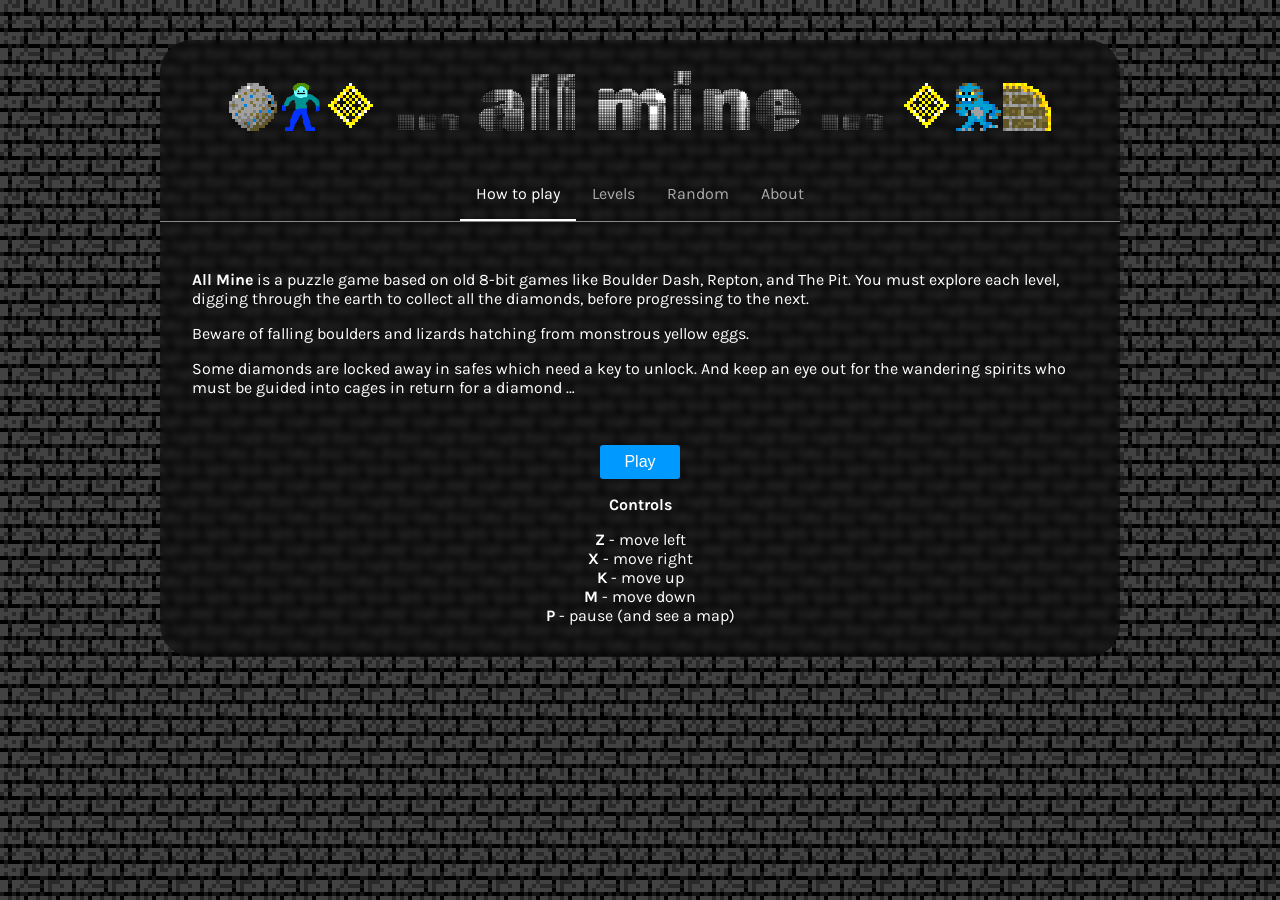
==== docs/index.html @ 1a836d5d "Cutesy animation on index.html" ====
<!DOCTYPE html>
<html>
	<head>
		<title>All Mine</title>
		<link rel="preconnect" href="https://fonts.googleapis.com">
		<link rel="preconnect" href="https://fonts.gstatic.com" crossorigin>
		<link href="https://fonts.googleapis.com/css2?family=Karla:ital,wght@0,200..800;1,200..800&display=swap" rel="stylesheet">
		<link href="https://fonts.googleapis.com/css2?family=Rubik+80s+Fade&display=swap" rel="stylesheet">
		<link rel="stylesheet" href="css/index.css">
		<script type="text/javascript" src="js/bolder.js"></script>
		<script type="text/javascript" src="js/random.js"></script>
	</head>
	<body id="-body">
		<div>
			<div id="-masthead">
				<img src="assets/boulder.png">
				<img src="assets/bob.png">
				<div class="sprite diamond"></div>
				<h1><span>&hellip;</span> all mine <span>&hellip;</span></h1>
				<div class="sprite diamond"></div>
				<div class="sprite monster"></div>
				<img src="assets/wall-r-bbo-ne.png">
			</div>
			<div id="-tabs">
				<div class="selected"><a href="javascript:void(0)" onclick="bolder.tab(0)">How to play</a></div>
				<div><a href="javascript:void(0)" onclick="bolder.tab(1)">Levels</a></div>
				<div><a href="javascript:void(0)" onclick="bolder.tab(2)">Random</a></div>
				<div><a href="javascript:void(0)" onclick="bolder.tab(3)">About</a></div>
			</div>
			<div id="-content">
				<div>
					<p>
						<strong>All Mine</strong> is a puzzle game based on old 8-bit games like Boulder Dash, Repton, and The Pit.
						You must explore each level, digging through the earth to collect all the diamonds, before progressing to the next.
					</p>
					<p>Beware of falling boulders and lizards hatching from monstrous yellow eggs.</p>
					<p>Some diamonds are locked away in safes which need a key to unlock. And keep an eye out for the wandering spirits who must be guided into cages in return for a diamond &hellip;</p>

					<div class="centred">
						<button onclick="bolder.resume()">Play</button>
						<p><strong>Controls</strong></p>
						<ul>
							<li><strong>Z</strong> - move left</li>
							<li><strong>X</strong> - move right</li>
							<li><strong>K</strong> - move up</li>
							<li><strong>M</strong> - move down</li>
							<li><strong>P</strong> - pause (and see a map)</li>
						</ul>
					</div>
				</div>
				<div class="hidden">
					<p>Choose a level &hellip;</p>
					<div id="-levels"></div>
				</div>
				<div class="hidden">
					<p>Random levels are created using a seed to generate random numbers. The same seed produces the same level. Random levels are not guaranteed to be possible &mdash; try and get the highest score you can!</p>
					<div id="-seed">
						<label>
							Level seed
						</label>
						<div>
							<input name="seed" type="number" id="seed" step="1">
							<div>
								<a href="javascript:void(0)" onclick="bolder.randomSeed();">Random</a>
								<a href="javascript:void(0)" onclick="bolder.changeSeed(-1);">-1</a>
								<a href="javascript:void(0)" onclick="bolder.changeSeed(1);">+1</a>
							</div>
						</div>
						<button onclick="bolder.submit()">Play</button>
						<a href="index.html">Reset form</a>
					</div>
					<div id="-form"></div>
				</div>
				<div class="hidden">About</div>
			</div>
		</div>
	</body>
	<script>
		bolder.buildForm()

		let body = document.getElementById( '-body' )
		let count = 1
		window.setInterval( function(){
			body.setAttribute('class','anim'+count)
			count += 1
			if ( count === 5 ) {
				count = 1
			}
		}, 500 );
	</script>
</html>
---- docs/css/index.css ----
body {
	font-family: "Karla", sans-serif;
	background-color: #000;
	color: #fff;

	display: flex;
	flex-direction: column;
	align-items: center;
	background-image: url('../assets/wall-index.png');
	padding: 2rem;
	overflow-y: scroll;
}
	body > div {
		width: 60rem;
		background-color: rgba(0,0,0,0.5);
		backdrop-filter: blur(3px);
		border-radius: 2rem;
	}

a {
	color: #ff0;
	text-decoration: none;
}
	a:hover,
	a:focus {
		text-decoration: underline;
	}

#-masthead {
	display: flex;
	align-items: baseline;
	justify-content: center;	
	gap: 0.1rem;
}
	#-masthead img {
		width: 3rem;
	}
	#-masthead h1 {
		margin: 4rem 1rem;
	}
	#-masthead h1 span {
		color: #888;
	}

#-tabs {
	display: flex;
	border-bottom: 1px solid #888;
	justify-content: center;
}
	#-tabs > div > a {
		padding: 1rem;
		display: block;
		color: #aaa;
	}
	#-tabs > div.selected a {
		border-bottom: 2px solid white;
		color: #fff;
	}

.hidden {
	display: none;
}

#-content {
	padding: 2rem;
}
	#-content > div {
		min-height: 20rem;
	}

.centred {
	margin-top: 3rem;
	text-align: center;
}
ul {
	list-style: none;
	display: contents;
}

#-levels {
	margin-top: 0.25rem;
	font-size: 120%;
	display: flex;
	flex-direction: row;
	flex-wrap: wrap;
	justify-content: space-around;
	gap: 0.75rem;
}
	#-levels > a {
		padding: 1rem;
		background-color: #222;
		border: 1px solid #555;
		border-radius: 2px;
		flex: 0 0 10%;
		text-align: center;
	}
	#-levels > a:hover {
		background-color: #555;
		border: 1px solid #666;
	}
	#-levels > a.locked {
		background-color: #222;
		border: 1px solid #555;
		color: #888;
		text-decoration: none;
		cursor: default;
	}

#-seed {
	display: flex;
	align-items: baseline;
	justify-content: center;
	gap: 1rem;
}
	#-seed>label {
		margin-top: 2rem;
		margin-bottom: 1rem;
		font-size: 120%;
	}
	#-seed>div {
		display: flex;
		flex-direction: column;
		gap: 0.5rem;
		margin-bottom: 2rem;
	}
	#-seed input {
		width: 10rem;
		font-size: 120%;
	}
	#-seed>div>div {
		display: flex;
		gap: 1rem;
	}

h1 {
  font-family: "Rubik 80s Fade", system-ui;
  font-weight: 100;
  font-style: normal;
  font-size: 5rem;
  line-height: 0rem;
  margin-top: 6rem;
}

div#-form {
	border-top: 1px solid #888;
	padding-top: 4rem;
	margin-top: 1rem;
	display: flex;
	gap: 4rem;
	justify-content: space-around;
}

div#-form > div {
	display: flex;
	flex-direction: column;
	gap: 0.25rem;
	align-items: flex-end;
	width: fit-content;
}

label {
	display: flex;
	gap: 1rem;
	align-items: baseline;
	cursor: pointer;
}

label.gapAfter {
	margin-bottom: 1rem;
}

input {
	background-color: transparent;
	border: 1px solid white;
	padding: 0.25rem;
	color: white;
	font-family: inherit;
	font-size: inherit;
	border-radius: 4px;
	width: 5rem;
}

button {
	padding: 0.5rem 1.5rem;
	border: 0px;
	border-radius: 3px;
	font-size: 1rem;
	background-color: #09f;
	color: #fff;
	cursor: pointer;
}

.sprite {
	width: 3rem;
	height: 3rem;
	background-size: contain;
}

.monster {
	background-image: url('../assets/monster-l1.png');
}

.anim2 .monster,
.anim4 .monster {
	background-image: url('../assets/monster-l2.png');
}

.diamond {
	background-image: url('../assets/diamond.png');
}
.anim2 .diamond {
	background-image: url('../assets/diamond-r1.png');
}
.anim3 .diamond {
	background-image: url('../assets/diamond-r2.png');
}
.anim4 .diamond {
	background-image: url('../assets/diamond-r3.png');
}
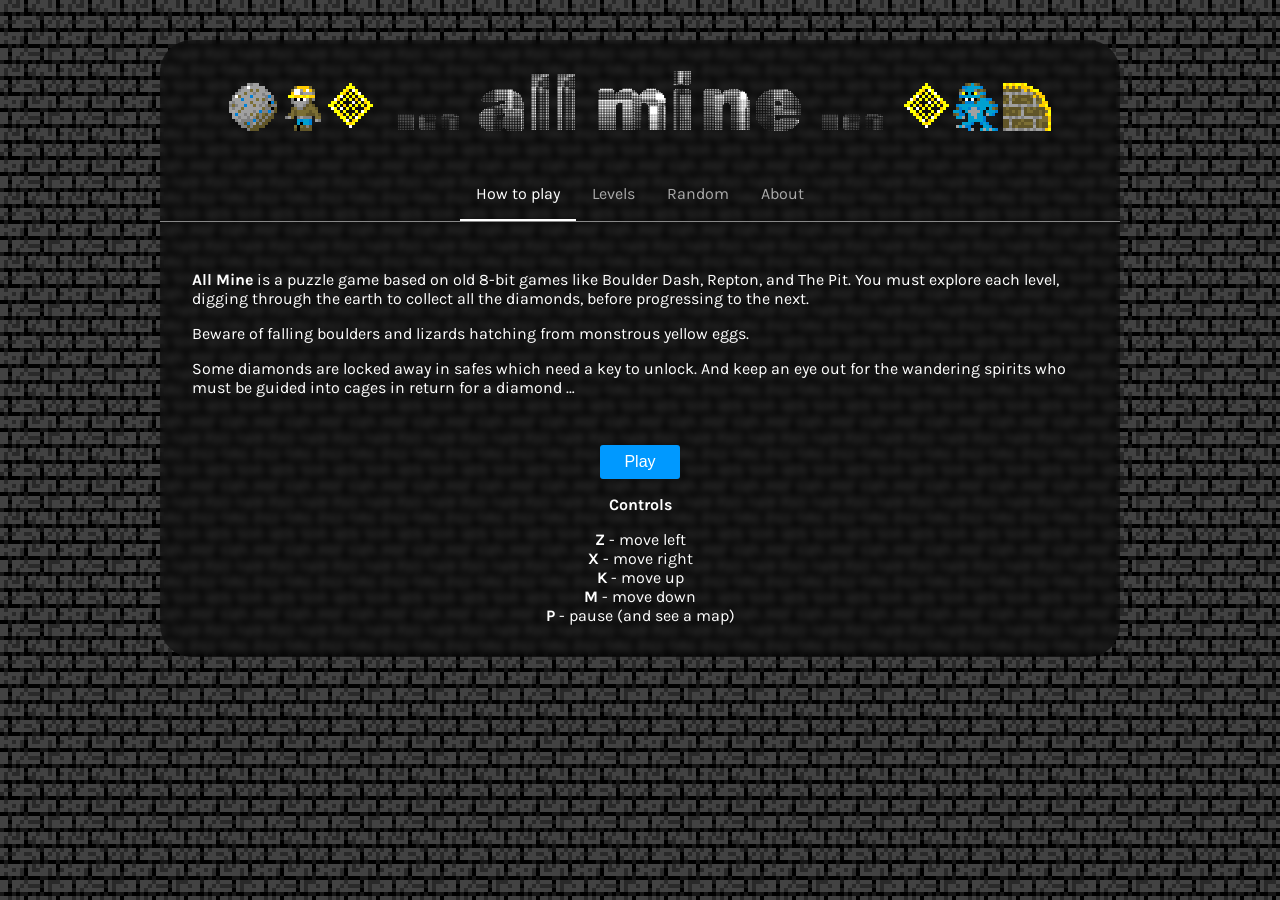
==== commit 32437742: "Animation for bob" ====
--- a/docs/index.html
+++ b/docs/index.html
@@ -14,7 +14,7 @@
 		<div>
 			<div id="-masthead">
 				<img src="assets/boulder.png">
-				<img src="assets/bob.png">
+				<div class="sprite bob"></div>
 				<div class="sprite diamond"></div>
 				<h1><span>&hellip;</span> all mine <span>&hellip;</span></h1>
 				<div class="sprite diamond"></div>
@@ -86,6 +86,6 @@
 			if ( count === 5 ) {
 				count = 1
 			}
-		}, 500 );
+		}, 300 );
 	</script>
 </html>
--- a/docs/css/index.css
+++ b/docs/css/index.css
@@ -197,12 +197,16 @@
 }
 
 .monster {
+	background-image: url('../assets/monster-l2.png');
+}
+.anim2 .monster {
 	background-image: url('../assets/monster-l1.png');
 }
-
-.anim2 .monster,
+.anim3 .monster {
+	background-image: url('../assets/monster-r1.png');
+}
 .anim4 .monster {
-	background-image: url('../assets/monster-l2.png');
+	background-image: url('../assets/monster-r2.png');
 }
 
 .diamond {
@@ -216,4 +220,17 @@
 }
 .anim4 .diamond {
 	background-image: url('../assets/diamond-r3.png');
+}
+
+.bob {
+	background-image: url('../assets/bob-l1.png');
+}
+.anim2 .bob {
+	background-image: url('../assets/bob-l2.png');
+}
+.anim3 .bob {
+	background-image: url('../assets/bob-r1.png');
+}
+.anim4 .bob {
+	background-image: url('../assets/bob-r2.png');
 }
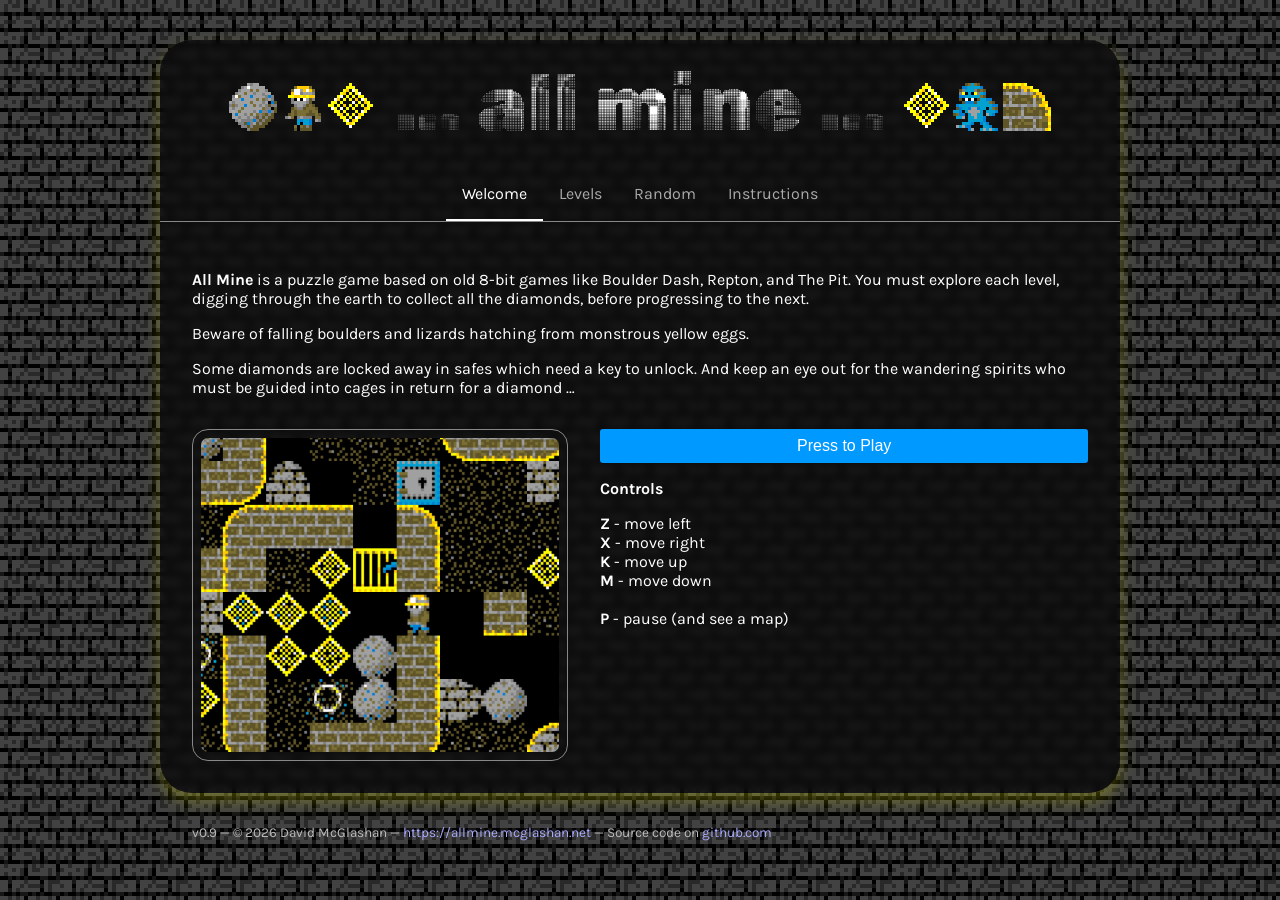
==== commit 34039a82: "Welcome page" ====
--- a/docs/index.html
+++ b/docs/index.html
@@ -22,10 +22,10 @@
 				<img src="assets/wall-r-bbo-ne.png">
 			</div>
 			<div id="-tabs">
-				<div class="selected"><a href="javascript:void(0)" onclick="bolder.tab(0)">How to play</a></div>
+				<div class="selected"><a href="javascript:void(0)" onclick="bolder.tab(0)">Welcome</a></div>
 				<div><a href="javascript:void(0)" onclick="bolder.tab(1)">Levels</a></div>
 				<div><a href="javascript:void(0)" onclick="bolder.tab(2)">Random</a></div>
-				<div><a href="javascript:void(0)" onclick="bolder.tab(3)">About</a></div>
+				<div><a href="javascript:void(0)" onclick="bolder.tab(3)">Instructions</a></div>
 			</div>
 			<div id="-content">
 				<div>
@@ -36,16 +36,22 @@
 					<p>Beware of falling boulders and lizards hatching from monstrous yellow eggs.</p>
 					<p>Some diamonds are locked away in safes which need a key to unlock. And keep an eye out for the wandering spirits who must be guided into cages in return for a diamond &hellip;</p>
 
-					<div class="centred">
-						<button onclick="bolder.resume()">Play</button>
-						<p><strong>Controls</strong></p>
-						<ul>
-							<li><strong>Z</strong> - move left</li>
-							<li><strong>X</strong> - move right</li>
-							<li><strong>K</strong> - move up</li>
-							<li><strong>M</strong> - move down</li>
-							<li><strong>P</strong> - pause (and see a map)</li>
-						</ul>
+					<div class="panels">
+						<img src="assets/screenshot.png">
+						<div>
+							<button onclick="bolder.resume()">Press to Play</button>
+							<p><strong>Controls</strong></p>
+							<ul>
+								<li><strong>Z</strong> - move left</li>
+								<li><strong>X</strong> - move right</li>
+								<li><strong>K</strong> - move up</li>
+								<li><strong>M</strong> - move down</li>
+							</ul>
+							<br>
+							<ul>
+								<li><strong>P</strong> - pause (and see a map)</li>
+							</ul>
+						</div>
 					</div>
 				</div>
 				<div class="hidden">
@@ -74,10 +80,13 @@
 				<div class="hidden">About</div>
 			</div>
 		</div>
+		<div id="-credits"></div>
 	</body>
 	<script>
+		// Prep the UI.
 		bolder.buildForm()
 
+		// Run an animation counter by swapping out the class attributes of <body> on a schedule.
 		let body = document.getElementById( '-body' )
 		let count = 1
 		window.setInterval( function(){
--- a/docs/css/index.css
+++ b/docs/css/index.css
@@ -12,9 +12,10 @@
 }
 	body > div {
 		width: 60rem;
-		background-color: rgba(0,0,0,0.5);
-		backdrop-filter: blur(3px);
+		background-color: rgba(0,0,0,0.6);
+		backdrop-filter: blur(4px);
 		border-radius: 2rem;
+		box-shadow: 0 8px 16px rgba(255,255,0,0.25);
 	}
 
 a {
@@ -68,10 +69,25 @@
 		min-height: 20rem;
 	}
 
-.centred {
-	margin-top: 3rem;
-	text-align: center;
-}
+.panels {
+	display: flex;
+	gap: 2rem;
+	margin-top: 2rem;
+}
+	.panels > img {
+		width: 40%;
+		border: 1px solid #888;
+		border-radius: 1rem;
+		padding: 0.5rem;
+	}
+
+	.panels > div {
+		display: flex;
+		flex-direction: column;
+		align-items: stretch;
+		width: 100%;
+	}
+
 ul {
 	list-style: none;
 	display: contents;
@@ -233,4 +249,17 @@
 }
 .anim4 .bob {
 	background-image: url('../assets/bob-r2.png');
-}+}
+
+#-credits {
+	margin-top: 2rem;
+	margin-left: 4rem;
+	font-size: 85%;
+	background: none;
+	box-shadow: none;
+	backdrop-filter: none;
+	color: #bbb;
+}
+	#-credits a {
+		color: #aaf;
+	}
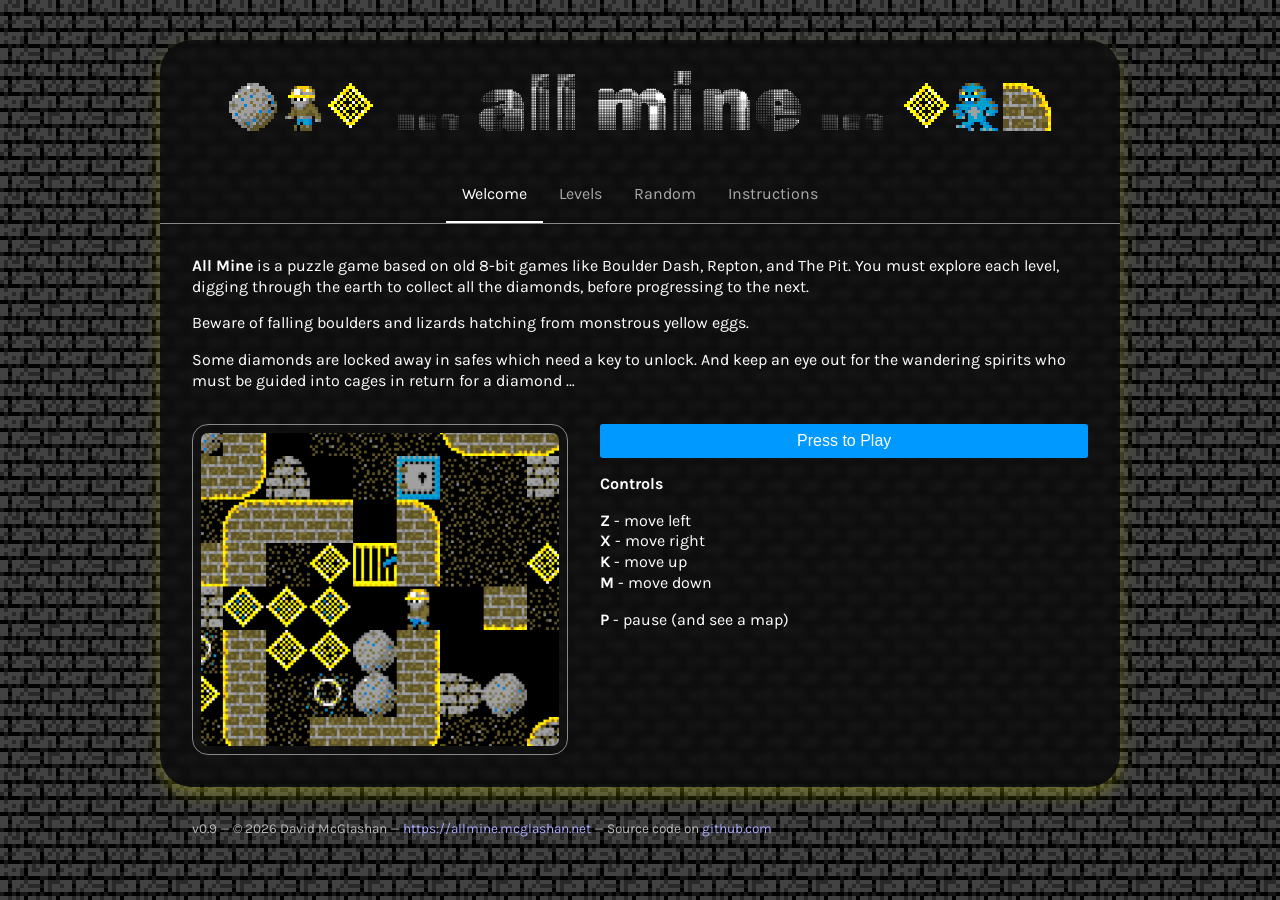
==== commit 9ed7661e: "Instructions tab" ====
--- a/docs/index.html
+++ b/docs/index.html
@@ -40,14 +40,13 @@
 						<img src="assets/screenshot.png">
 						<div>
 							<button onclick="bolder.resume()">Press to Play</button>
-							<p><strong>Controls</strong></p>
+							<strong>Controls</strong>
 							<ul>
 								<li><strong>Z</strong> - move left</li>
 								<li><strong>X</strong> - move right</li>
 								<li><strong>K</strong> - move up</li>
 								<li><strong>M</strong> - move down</li>
 							</ul>
-							<br>
 							<ul>
 								<li><strong>P</strong> - pause (and see a map)</li>
 							</ul>
@@ -77,7 +76,117 @@
 					</div>
 					<div id="-form"></div>
 				</div>
-				<div class="hidden">About</div>
+				<div class="hidden">
+					<p>
+						The aim of the game is to collect all the diamonds on each level. Only then
+						can you progress to the next one. Since cages and safes become diamonds when
+						opened you'll need to take care of these too!
+					</p>
+					<div class="instructions">
+						<div class="card">
+							<div class="frame"><div class="sprite bob"></div></div>
+							<div>
+								<p>
+									You control Bob with the keyboard. He can move left and right, and up and
+									down. He isn't bound by gravity and can move freely around each level's
+									maze.
+								</p>
+								<p>
+									Bob can dig dirt and collect diamonds by moving over them. He must avoid
+									lizards and spirits &mdash; touching these is fatal.
+								</p>
+							</div>
+						</div>
+						<div class="card">
+							<div class="frame"><div class="sprite boulder"></div></div>
+							<div>
+								<p>
+									Boulders will fall if unsupported, so be careful digging that dirt away.
+									They also roll off any surface that isn't flat, including diamonds, curved
+									walls, and other boulders.
+								</p>
+								<p>
+									They're heavy enough to kill, but light enough to be pushed.
+								</p>
+							</div>
+						</div>
+						<div class="card">
+							<div class="frame"><div class="sprite diamond"></div></div>
+							<div>
+								<p>
+									Bob must collect all the diamonds to finish each level and move
+									on to the next one.
+								</p>
+							</div>
+						</div>
+						<div class="card">
+							<div class="frame"><div class="sprite earth"></div></div>
+							<div>
+								<p>
+									Good old harmless dirt. 
+								</p>
+							</div>
+						</div>
+						<div class="card">
+							<div class="frame"><div class="sprite egg"></div></div>
+							<div>
+								<p>
+									Eggs will crack if they fall from any height. Once cracked, it's
+									only a matter of time before a lizard emerges. 
+									</s>
+								</p>
+							</div>
+						</div>
+						<div class="card">
+							<div class="frame"><div class="sprite monster"></div></div>
+							<div>
+								<p>
+									Lizards are dangerous and will hunt Bob for breakfast. They're
+									not invincible, however. In fact, they're just as squishy as Bob is.
+								</p>
+							</div>
+						</div>
+						<div class="card">
+							<div class="frame"><div class="sprite safe"></div></div>
+							<div>
+								<p>
+									Flat-topped safes contain diamonds, but they can't be moved until
+									Bob collects a key. Then all the safes on the level instantly
+									become diamonds.
+								</p>
+							</div>
+						</div>
+						<div class="card">
+							<div class="frame"><div class="sprite key"></div></div>
+							<div>
+								<p>
+									Collecting the key opens all the safes.
+								</p>
+							</div>
+						</div>
+						<div class="card">
+							<div class="frame"><div class="sprite spirit"></div></div>
+							<div>
+								<p>
+									Restless spirits are blind and never stop moving as they aimlessly 
+									wander the levels. Since they can't see, they like to keep the
+									walls and other solid objects on their left.
+								</p>
+								<p>
+									Remember that their ghostly forms let them move through the dirt.
+								</p>
+							</div>
+						</div>
+						<div class="card">
+							<div class="frame"><div class="sprite cage"></div></div>
+							<div>
+								<p>
+									If you can guide a spirit into a cage it will reveal a diamond.
+								</p>
+							</div>
+						</div>
+					</div>
+				</div>
 			</div>
 		</div>
 		<div id="-credits"></div>
--- a/docs/css/index.css
+++ b/docs/css/index.css
@@ -9,6 +9,7 @@
 	background-image: url('../assets/wall-index.png');
 	padding: 2rem;
 	overflow-y: scroll;
+	line-height: 1.3rem;
 }
 	body > div {
 		width: 60rem;
@@ -86,15 +87,22 @@
 		flex-direction: column;
 		align-items: stretch;
 		width: 100%;
-	}
+		gap: 1rem;
+	}
+
+p {
+	margin: 0;
+	margin-bottom: 1rem;
+}
 
 ul {
 	list-style: none;
-	display: contents;
+	padding-inline-start: 0;
+	margin: 0;
 }
 
 #-levels {
-	margin-top: 0.25rem;
+	margin-top: 1rem;
 	font-size: 120%;
 	display: flex;
 	flex-direction: row;
@@ -127,17 +135,15 @@
 	align-items: baseline;
 	justify-content: center;
 	gap: 1rem;
+	margin: 2rem 0 1.5rem;
 }
 	#-seed>label {
-		margin-top: 2rem;
-		margin-bottom: 1rem;
 		font-size: 120%;
 	}
 	#-seed>div {
 		display: flex;
 		flex-direction: column;
 		gap: 0.5rem;
-		margin-bottom: 2rem;
 	}
 	#-seed input {
 		width: 10rem;
@@ -159,7 +165,7 @@
 
 div#-form {
 	border-top: 1px solid #888;
-	padding-top: 4rem;
+	padding-top: 2rem;
 	margin-top: 1rem;
 	display: flex;
 	gap: 4rem;
@@ -251,6 +257,61 @@
 	background-image: url('../assets/bob-r2.png');
 }
 
+.earth {
+	background-image: url('../assets/earth.png');
+}
+.boulder {
+	background-image: url('../assets/boulder.png');
+}
+.egg {
+	background-image: url('../assets/egg.png');
+}
+.key {
+	background-image: url('../assets/key.png');
+}
+.safe {
+	background-image: url('../assets/safe.png');
+}
+.cage {
+	background-image: url('../assets/cage.png');
+}
+.spirit {
+	background-image: url('../assets/spirit.png');
+}
+.anim2 .spirit {
+	background-image: url('../assets/spirit-e.png');
+}
+.anim3 .spirit {
+	background-image: url('../assets/spirit-n.png');
+}
+.anim4 .spirit {
+	background-image: url('../assets/spirit-w.png');
+}
+
+div.instructions {
+	display: flex;
+	flex-wrap: wrap;
+	gap: 1rem;
+	margin-top: 2rem;
+}
+div.card {
+	display: flex;
+	flex-direction: column;
+	align-items: center;
+	gap: 1rem;
+	flex: 1;
+	min-width: 45%;
+	border: 1px solid #444;
+	padding: 1rem;
+	border-radius: 1rem;
+}
+	div.instruction > div.frame {
+		border: 1px solid #444;
+		background-color: #222;
+		border-radius: 1rem;
+		padding: 1rem;
+	}
+
 #-credits {
 	margin-top: 2rem;
 	margin-left: 4rem;
@@ -262,4 +323,4 @@
 }
 	#-credits a {
 		color: #aaf;
-	}+	}
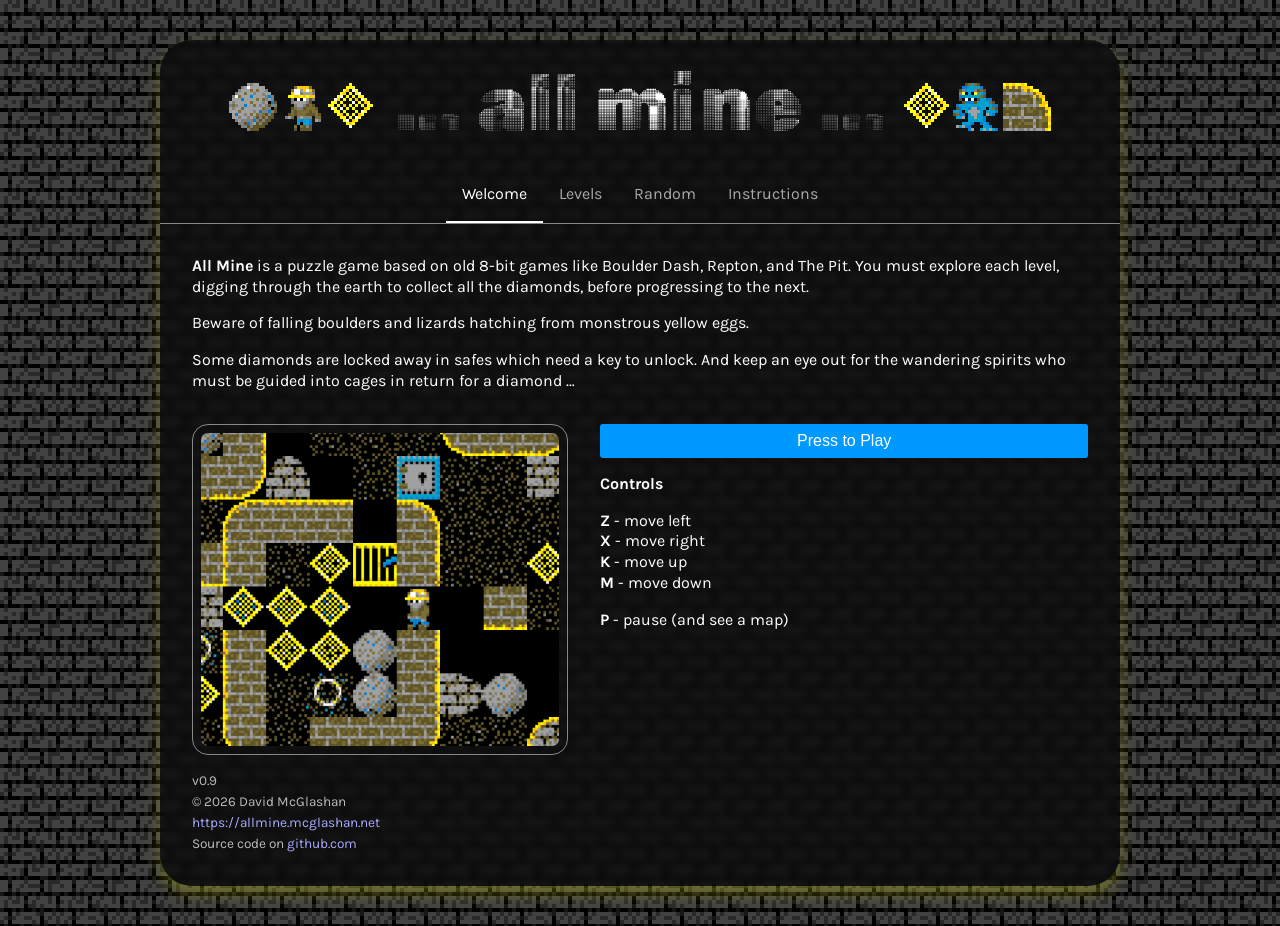
==== commit a1316efa: "If progress is more than there are levels, do the first level again!" ====
--- a/docs/index.html
+++ b/docs/index.html
@@ -8,6 +8,7 @@
 		<link href="https://fonts.googleapis.com/css2?family=Rubik+80s+Fade&display=swap" rel="stylesheet">
 		<link rel="stylesheet" href="css/index.css">
 		<script type="text/javascript" src="js/bolder.js"></script>
+		<script type="text/javascript" src="js/levels.js"></script>
 		<script type="text/javascript" src="js/random.js"></script>
 	</head>
 	<body id="-body">
@@ -52,6 +53,7 @@
 							</ul>
 						</div>
 					</div>
+					<div id="-credits"></div>
 				</div>
 				<div class="hidden">
 					<p>Choose a level &hellip;</p>
@@ -189,7 +191,6 @@
 				</div>
 			</div>
 		</div>
-		<div id="-credits"></div>
 	</body>
 	<script>
 		// Prep the UI.
--- a/docs/css/index.css
+++ b/docs/css/index.css
@@ -313,12 +313,8 @@
 	}
 
 #-credits {
-	margin-top: 2rem;
-	margin-left: 4rem;
+	margin-top: 1rem;
 	font-size: 85%;
-	background: none;
-	box-shadow: none;
-	backdrop-filter: none;
 	color: #bbb;
 }
 	#-credits a {
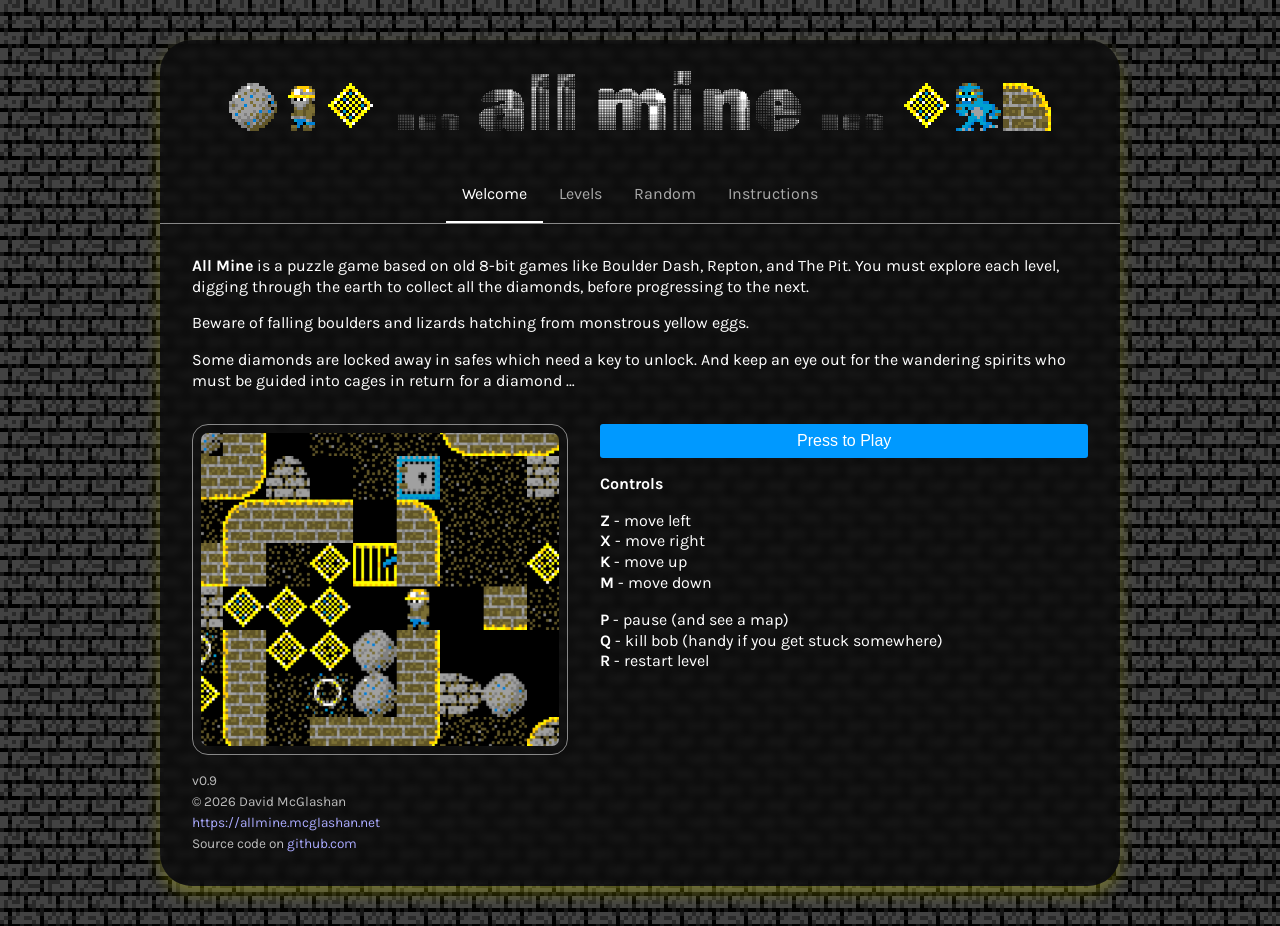
==== commit c66c84e1: "Rejigged game UI and key controls" ====
--- a/docs/index.html
+++ b/docs/index.html
@@ -50,6 +50,8 @@
 							</ul>
 							<ul>
 								<li><strong>P</strong> - pause (and see a map)</li>
+								<li><strong>Q</strong> - kill bob (handy if you get stuck somewhere)</li>
+								<li><strong>R</strong> - restart level</li>
 							</ul>
 						</div>
 					</div>
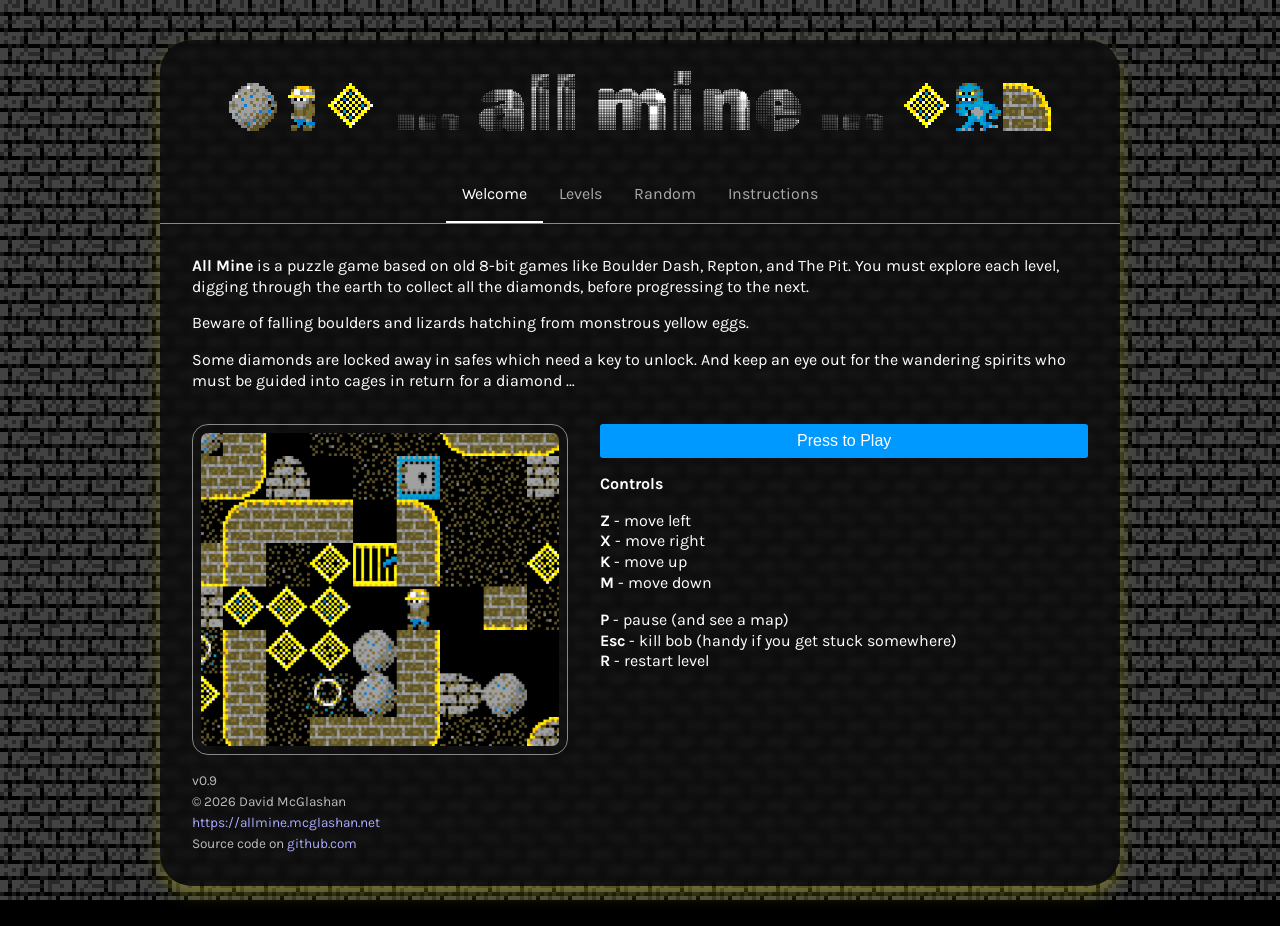
==== commit def773e9: "Key tweaks" ====
--- a/docs/index.html
+++ b/docs/index.html
@@ -50,7 +50,7 @@
 							</ul>
 							<ul>
 								<li><strong>P</strong> - pause (and see a map)</li>
-								<li><strong>Q</strong> - kill bob (handy if you get stuck somewhere)</li>
+								<li><strong>Esc</strong> - kill bob (handy if you get stuck somewhere)</li>
 								<li><strong>R</strong> - restart level</li>
 							</ul>
 						</div>
--- a/docs/css/index.css
+++ b/docs/css/index.css
@@ -7,6 +7,7 @@
 	flex-direction: column;
 	align-items: center;
 	background-image: url('../assets/wall-index.png');
+	background-attachment: fixed;
 	padding: 2rem;
 	overflow-y: scroll;
 	line-height: 1.3rem;
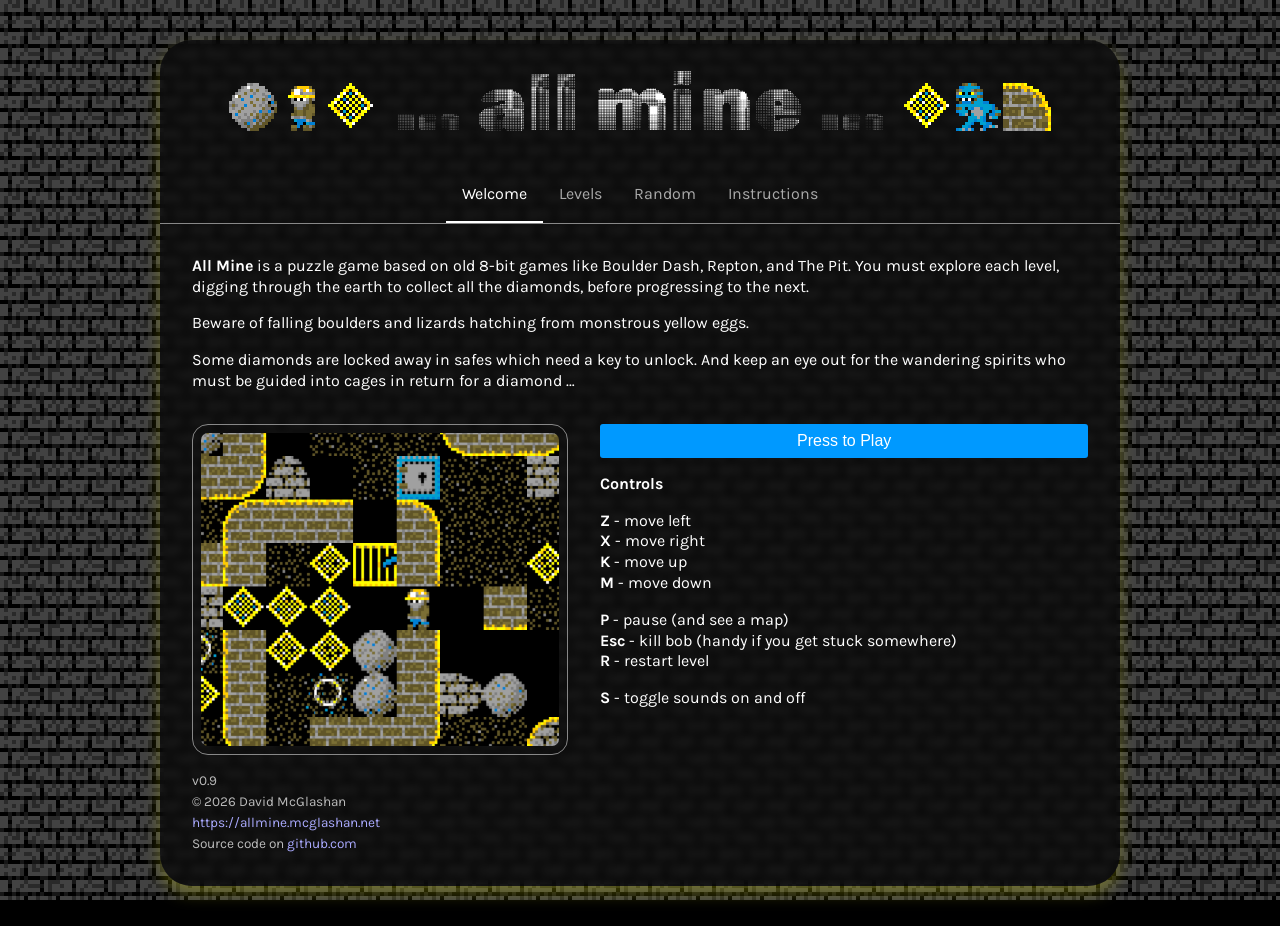
==== commit a72145a9: "Game sounds via tone.js" ====
--- a/docs/index.html
+++ b/docs/index.html
@@ -53,6 +53,9 @@
 								<li><strong>Esc</strong> - kill bob (handy if you get stuck somewhere)</li>
 								<li><strong>R</strong> - restart level</li>
 							</ul>
+							<ul>
+								<li><strong>S</strong> - toggle sounds on and off</li>
+							</ul>
 						</div>
 					</div>
 					<div id="-credits"></div>
